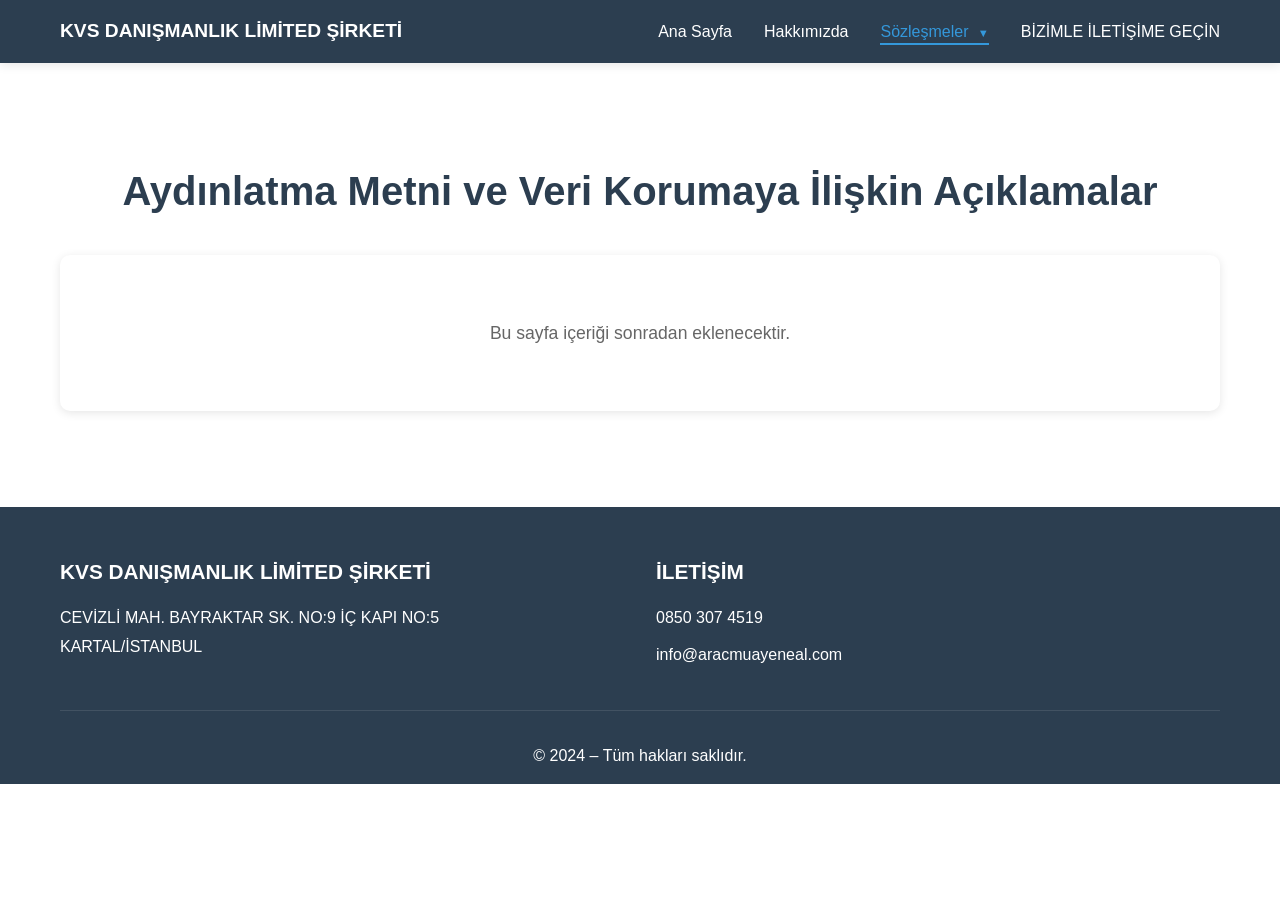
==== aydinlatma-metni.html @ 215f562c "Add files via upload" ====
<!DOCTYPE html>
<html lang="tr">
<head>
    <meta charset="UTF-8">
    <meta name="viewport" content="width=device-width, initial-scale=1.0">
    <title>Aydınlatma Metni - Danışmanlık Hizmetleri</title>
    <link rel="stylesheet" href="../style.css">
</head>
<body>
    <!-- Header -->
    <header class="header">
        <div class="container">
            <div class="header-content">
                <div class="logo">
                    <h1>KVS DANIŞMANLIK LİMİTED ŞİRKETİ</h1>
                </div>
                <nav class="nav">
                    <button class="menu-toggle" aria-label="Menu">
                        <span></span>
                        <span></span>
                        <span></span>
                    </button>
                    <ul class="nav-menu">
                        <li><a href="../index.html">Ana Sayfa</a></li>
                        <li><a href="../hakkimizda.html">Hakkımızda</a></li>
                        <li class="dropdown">
                            <a href="index.html" class="active">Sözleşmeler <span class="arrow">▼</span></a>
                            <ul class="dropdown-menu">
                                <li><a href="hizmet-sartlari.html">Hizmet Şartları</a></li>
                                <li><a href="gizlilik-guven.html">Gizlilik ve Güven Sözleşmesi</a></li>
                                <li><a href="aydinlatma-metni.html" class="active">Aydınlatma Metni ve Veri Korumaya İlişkin Açıklamalar</a></li>
                                <li><a href="kisisel-veriler.html">Kişisel Verilerin Korunması ve İşlenmesi Politikası</a></li>
                            </ul>
                        </li>
                        <li><a href="../iletisim.html">BİZİMLE İLETİŞİME GEÇİN</a></li>
                    </ul>
                </nav>
            </div>
        </div>
    </header>

    <!-- Main Content -->
    <main class="main-content">
        <section class="page-section">
            <div class="container">
                <h1>Aydınlatma Metni ve Veri Korumaya İlişkin Açıklamalar</h1>
                
                <div class="legal-content">
                    <p class="legal-intro">Bu sayfa içeriği sonradan eklenecektir.</p>
                </div>
            </div>
        </section>
    </main>

    <!-- Footer -->
    <footer class="footer">
        <div class="container">
            <div class="footer-content">
                <div class="footer-section">
                    <h3>KVS DANIŞMANLIK LİMİTED ŞİRKETİ</h3>
                    <p>CEVİZLİ MAH. BAYRAKTAR SK. NO:9 İÇ KAPI NO:5<br>KARTAL/İSTANBUL</p>
                </div>
                <div class="footer-section">
                    <h3>İLETİŞİM</h3>
                    <p><a href="tel:08503074519">0850 307 4519</a></p>
                    <p><a href="mailto:info@aracmuayeneal.com">info@aracmuayeneal.com</a></p>
                </div>
            </div>
            <div class="footer-bottom">
                <p>&copy; 2024 – Tüm hakları saklıdır.</p>
            </div>
        </div>
    </footer>

    <script src="../script.js"></script>
</body>
</html>
---- style.css ----
/* Reset & Base Styles */
* {
    margin: 0;
    padding: 0;
    box-sizing: border-box;
}

:root {
    --primary-color: #2c3e50;
    --secondary-color: #3498db;
    --accent-color: #e74c3c;
    --text-color: #333;
    --light-bg: #f8f9fa;
    --white: #ffffff;
    --border-color: #e0e0e0;
    --shadow: 0 2px 10px rgba(0, 0, 0, 0.1);
    --shadow-hover: 0 4px 20px rgba(0, 0, 0, 0.15);
}

body {
    font-family: 'Segoe UI', Tahoma, Geneva, Verdana, sans-serif;
    line-height: 1.6;
    color: var(--text-color);
    background-color: var(--white);
}

.container {
    max-width: 1200px;
    margin: 0 auto;
    padding: 0 20px;
}

/* Header */
.header {
    background-color: var(--primary-color);
    color: var(--white);
    padding: 1rem 0;
    position: sticky;
    top: 0;
    z-index: 1000;
    box-shadow: var(--shadow);
}

.header-content {
    display: flex;
    justify-content: space-between;
    align-items: center;
}

.logo h1 {
    font-size: 1.2rem;
    font-weight: 600;
}

.nav-menu {
    display: flex;
    list-style: none;
    gap: 2rem;
    align-items: center;
}

.nav-menu a {
    color: var(--white);
    text-decoration: none;
    font-weight: 500;
    transition: color 0.3s;
    position: relative;
}

.nav-menu a:hover,
.nav-menu a.active {
    color: var(--secondary-color);
}

.nav-menu a.active::after {
    content: '';
    position: absolute;
    bottom: -5px;
    left: 0;
    width: 100%;
    height: 2px;
    background-color: var(--secondary-color);
}

/* Dropdown Menu */
.dropdown {
    position: relative;
}

.dropdown-menu {
    position: absolute;
    top: 100%;
    left: 0;
    background-color: var(--white);
    min-width: 250px;
    box-shadow: var(--shadow);
    border-radius: 5px;
    padding: 0.5rem 0;
    margin-top: 0.5rem;
    opacity: 0;
    visibility: hidden;
    transform: translateY(-10px);
    transition: all 0.3s;
    list-style: none;
}

.dropdown:hover .dropdown-menu {
    opacity: 1;
    visibility: visible;
    transform: translateY(0);
}

.dropdown-menu a {
    color: var(--text-color);
    display: block;
    padding: 0.75rem 1.5rem;
    text-decoration: none;
    transition: background-color 0.3s;
}

.dropdown-menu a:hover {
    background-color: var(--light-bg);
    color: var(--secondary-color);
}

.arrow {
    font-size: 0.7rem;
    margin-left: 0.3rem;
}

/* Menu Toggle (Mobile) */
.menu-toggle {
    display: none;
    flex-direction: column;
    background: none;
    border: none;
    cursor: pointer;
    padding: 0.5rem;
}

.menu-toggle span {
    width: 25px;
    height: 3px;
    background-color: var(--white);
    margin: 3px 0;
    transition: 0.3s;
}

/* Hero Section */
.hero {
    background: linear-gradient(135deg, var(--primary-color) 0%, var(--secondary-color) 100%);
    color: var(--white);
    padding: 4rem 0;
    text-align: center;
}

.hero-content h2 {
    font-size: 2.5rem;
    margin-bottom: 1rem;
    font-weight: 700;
}

.hero-subtitle {
    font-size: 1.3rem;
    margin-bottom: 2rem;
    font-style: italic;
}

.phone-number {
    font-size: 2rem;
    font-weight: bold;
}

.phone-number a {
    color: var(--white);
    text-decoration: none;
    transition: transform 0.3s;
    display: inline-block;
}

.phone-number a:hover {
    transform: scale(1.1);
}

/* Main Content */
.main-content {
    padding: 3rem 0;
}

/* Info Section */
.info-section {
    background-color: var(--light-bg);
    padding: 3rem 0;
    text-align: center;
}

.info-section h2 {
    font-size: 2rem;
    margin-bottom: 2rem;
    color: var(--primary-color);
}

.notice-box {
    background-color: #fff3cd;
    border-left: 4px solid #ffc107;
    padding: 1.5rem;
    margin: 2rem 0;
    border-radius: 5px;
    text-align: left;
}

.notice-box p {
    margin: 0;
    font-style: italic;
}

.stats-grid {
    display: grid;
    grid-template-columns: repeat(auto-fit, minmax(250px, 1fr));
    gap: 2rem;
    margin-top: 3rem;
}

.stat-card {
    background-color: var(--white);
    padding: 2rem;
    border-radius: 10px;
    box-shadow: var(--shadow);
    text-align: center;
    transition: transform 0.3s, box-shadow 0.3s;
}

.stat-card:hover {
    transform: translateY(-5px);
    box-shadow: var(--shadow-hover);
}

.stat-number {
    font-size: 3rem;
    font-weight: bold;
    color: var(--secondary-color);
    margin-bottom: 0.5rem;
}

.stat-label {
    font-size: 1rem;
    color: var(--text-color);
    font-weight: 500;
}

/* About Section */
.about-section {
    padding: 3rem 0;
}

.about-section h2 {
    font-size: 2rem;
    margin-bottom: 1rem;
    color: var(--primary-color);
    text-align: center;
}

.section-intro {
    text-align: center;
    font-size: 1.1rem;
    margin-bottom: 3rem;
    color: #666;
}

.process-steps {
    display: grid;
    grid-template-columns: repeat(auto-fit, minmax(300px, 1fr));
    gap: 2rem;
    margin-top: 2rem;
}

.step-card {
    background-color: var(--white);
    padding: 2rem;
    border-radius: 10px;
    box-shadow: var(--shadow);
    text-align: center;
    transition: transform 0.3s;
    border-top: 4px solid var(--secondary-color);
}

.step-card:hover {
    transform: translateY(-5px);
}

.step-number {
    font-size: 3rem;
    font-weight: bold;
    color: var(--secondary-color);
    margin-bottom: 1rem;
}

.step-card h3 {
    font-size: 1.3rem;
    margin-bottom: 1rem;
    color: var(--primary-color);
}

.step-card p {
    color: #666;
    line-height: 1.8;
}

/* FAQ Section */
.faq-section {
    background-color: var(--light-bg);
    padding: 3rem 0;
}

.faq-section h2 {
    font-size: 2rem;
    margin-bottom: 1rem;
    color: var(--primary-color);
    text-align: center;
}

.faq-intro {
    text-align: center;
    margin-bottom: 1rem;
    color: #666;
}

.price-notice {
    text-align: center;
    font-size: 1.2rem;
    margin-bottom: 2rem;
    color: var(--accent-color);
}

.faq-grid {
    display: grid;
    grid-template-columns: repeat(auto-fit, minmax(300px, 1fr));
    gap: 2rem;
    margin-top: 2rem;
}

.faq-item {
    background-color: var(--white);
    padding: 2rem;
    border-radius: 10px;
    box-shadow: var(--shadow);
}

.faq-item h3 {
    font-size: 1.3rem;
    margin-bottom: 1rem;
    color: var(--primary-color);
}

.faq-item p {
    color: #666;
    line-height: 1.8;
}

/* Services Section */
.services-section {
    padding: 3rem 0;
}

.services-section h2 {
    font-size: 2rem;
    margin-bottom: 2rem;
    color: var(--primary-color);
    text-align: center;
}

.services-grid {
    display: grid;
    grid-template-columns: repeat(auto-fit, minmax(300px, 1fr));
    gap: 2rem;
}

.service-card {
    background-color: var(--white);
    padding: 2rem;
    border-radius: 10px;
    box-shadow: var(--shadow);
    text-align: center;
    transition: transform 0.3s;
}

.service-card:hover {
    transform: translateY(-5px);
}

.service-icon {
    font-size: 3rem;
    margin-bottom: 1rem;
}

.service-card h3 {
    font-size: 1.5rem;
    margin-bottom: 1rem;
    color: var(--primary-color);
}

.service-card p {
    color: #666;
    margin-bottom: 1rem;
}

.service-description {
    text-align: left;
    line-height: 1.8;
    font-size: 0.95rem;
}

/* Contact CTA Section */
.contact-cta {
    background: linear-gradient(135deg, var(--primary-color) 0%, var(--secondary-color) 100%);
    color: var(--white);
    padding: 3rem 0;
    text-align: center;
}

.contact-cta h2 {
    font-size: 2rem;
    margin-bottom: 1rem;
}

.contact-cta p {
    font-size: 1.1rem;
    margin-bottom: 2rem;
    max-width: 800px;
    margin-left: auto;
    margin-right: auto;
}

.cta-buttons {
    display: flex;
    gap: 1rem;
    justify-content: center;
    flex-wrap: wrap;
}

.btn {
    display: inline-block;
    padding: 1rem 2rem;
    text-decoration: none;
    border-radius: 5px;
    font-weight: 600;
    transition: transform 0.3s, box-shadow 0.3s;
}

.btn-primary {
    background-color: var(--white);
    color: var(--primary-color);
}

.btn-primary:hover {
    transform: translateY(-3px);
    box-shadow: var(--shadow-hover);
}

.btn-secondary {
    background-color: transparent;
    color: var(--white);
    border: 2px solid var(--white);
}

.btn-secondary:hover {
    background-color: var(--white);
    color: var(--primary-color);
}

/* Notice Section */
.notice-section {
    padding: 2rem 0;
    text-align: center;
    background-color: var(--light-bg);
}

.notice-section h2 {
    font-size: 1.8rem;
    margin-bottom: 1rem;
    color: var(--primary-color);
}

.notice-section p {
    color: #666;
    max-width: 800px;
    margin: 0 auto;
}

/* Footer */
.footer {
    background-color: var(--primary-color);
    color: var(--white);
    padding: 3rem 0 1rem;
}

.footer-content {
    display: grid;
    grid-template-columns: repeat(auto-fit, minmax(250px, 1fr));
    gap: 2rem;
    margin-bottom: 2rem;
}

.footer-section h3 {
    margin-bottom: 1rem;
    font-size: 1.3rem;
}

.footer-section p {
    margin-bottom: 0.5rem;
    line-height: 1.8;
}

.footer-section a {
    color: var(--white);
    text-decoration: none;
    transition: color 0.3s;
}

.footer-section a:hover {
    color: var(--secondary-color);
}

.footer-bottom {
    text-align: center;
    padding-top: 2rem;
    border-top: 1px solid rgba(255, 255, 255, 0.1);
}

/* Page Section */
.page-section {
    padding: 3rem 0;
}

.page-section h1 {
    font-size: 2.5rem;
    color: var(--primary-color);
    margin-bottom: 2rem;
    text-align: center;
}

.content-block {
    background-color: var(--white);
    padding: 2rem;
    border-radius: 10px;
    box-shadow: var(--shadow);
    margin-bottom: 2rem;
}

.content-block h2 {
    font-size: 1.8rem;
    color: var(--primary-color);
    margin-bottom: 1rem;
}

.content-block p {
    color: #666;
    line-height: 1.8;
    margin-bottom: 1rem;
}

.values-list {
    list-style: none;
    padding-left: 0;
}

.values-list li {
    padding: 0.75rem 0;
    border-bottom: 1px solid var(--border-color);
    color: #666;
}

.values-list li:last-child {
    border-bottom: none;
}

.values-list strong {
    color: var(--primary-color);
}

/* Contact Page Styles */
.contact-wrapper {
    display: grid;
    grid-template-columns: 1fr 1fr;
    gap: 3rem;
    margin-top: 2rem;
}

.contact-info {
    background-color: var(--light-bg);
    padding: 2rem;
    border-radius: 10px;
}

.contact-info h2 {
    font-size: 1.8rem;
    color: var(--primary-color);
    margin-bottom: 2rem;
}

.contact-item {
    margin-bottom: 2rem;
}

.contact-item h3 {
    font-size: 1.3rem;
    color: var(--primary-color);
    margin-bottom: 0.5rem;
}

.contact-item p {
    color: #666;
    line-height: 1.8;
}

.contact-item a {
    color: var(--secondary-color);
    text-decoration: none;
    font-weight: 600;
}

.contact-item a:hover {
    text-decoration: underline;
}

.contact-note {
    font-size: 0.9rem;
    color: #999;
    font-style: italic;
}

.contact-form-wrapper {
    background-color: var(--white);
    padding: 2rem;
    border-radius: 10px;
    box-shadow: var(--shadow);
}

.contact-form-wrapper h2 {
    font-size: 1.8rem;
    color: var(--primary-color);
    margin-bottom: 2rem;
}

.contact-form {
    display: flex;
    flex-direction: column;
    gap: 1.5rem;
}

.form-group {
    display: flex;
    flex-direction: column;
}

.form-group label {
    font-weight: 600;
    margin-bottom: 0.5rem;
    color: var(--primary-color);
}

.form-group input,
.form-group textarea {
    padding: 0.75rem;
    border: 1px solid var(--border-color);
    border-radius: 5px;
    font-size: 1rem;
    font-family: inherit;
    transition: border-color 0.3s;
}

.form-group input:focus,
.form-group textarea:focus {
    outline: none;
    border-color: var(--secondary-color);
}

.form-group textarea {
    resize: vertical;
    min-height: 120px;
}

/* Legal Pages Styles */
.legal-content {
    background-color: var(--white);
    padding: 2rem;
    border-radius: 10px;
    box-shadow: var(--shadow);
    margin-top: 2rem;
}

.legal-intro {
    text-align: center;
    color: #666;
    font-size: 1.1rem;
    padding: 2rem;
}

.legal-links {
    display: grid;
    grid-template-columns: repeat(auto-fit, minmax(300px, 1fr));
    gap: 2rem;
    margin-top: 2rem;
}

.legal-link {
    display: block;
    background-color: var(--white);
    padding: 2rem;
    border-radius: 10px;
    box-shadow: var(--shadow);
    text-decoration: none;
    color: var(--text-color);
    transition: transform 0.3s, box-shadow 0.3s;
    border-top: 4px solid var(--secondary-color);
}

.legal-link:hover {
    transform: translateY(-5px);
    box-shadow: var(--shadow-hover);
}

.legal-link h3 {
    font-size: 1.5rem;
    color: var(--primary-color);
    margin-bottom: 1rem;
}

.legal-link p {
    color: #666;
    line-height: 1.8;
}

/* Responsive Design */
@media (max-width: 768px) {
    .menu-toggle {
        display: flex;
    }

    .nav-menu {
        position: fixed;
        top: 70px;
        left: -100%;
        flex-direction: column;
        background-color: var(--primary-color);
        width: 100%;
        text-align: center;
        transition: 0.3s;
        box-shadow: var(--shadow);
        padding: 2rem 0;
    }

    .nav-menu.active {
        left: 0;
    }

    .dropdown-menu {
        position: static;
        opacity: 1;
        visibility: visible;
        transform: none;
        box-shadow: none;
        background-color: rgba(255, 255, 255, 0.1);
        margin-top: 0;
    }

    .hero-content h2 {
        font-size: 1.8rem;
    }

    .hero-subtitle {
        font-size: 1.1rem;
    }

    .phone-number {
        font-size: 1.5rem;
    }

    .stats-grid,
    .process-steps,
    .faq-grid,
    .services-grid {
        grid-template-columns: 1fr;
    }

    .cta-buttons {
        flex-direction: column;
        align-items: center;
    }

    .btn {
        width: 100%;
        max-width: 300px;
    }

    .contact-wrapper {
        grid-template-columns: 1fr;
    }

    .legal-links {
        grid-template-columns: 1fr;
    }

    .page-section h1 {
        font-size: 2rem;
    }
}
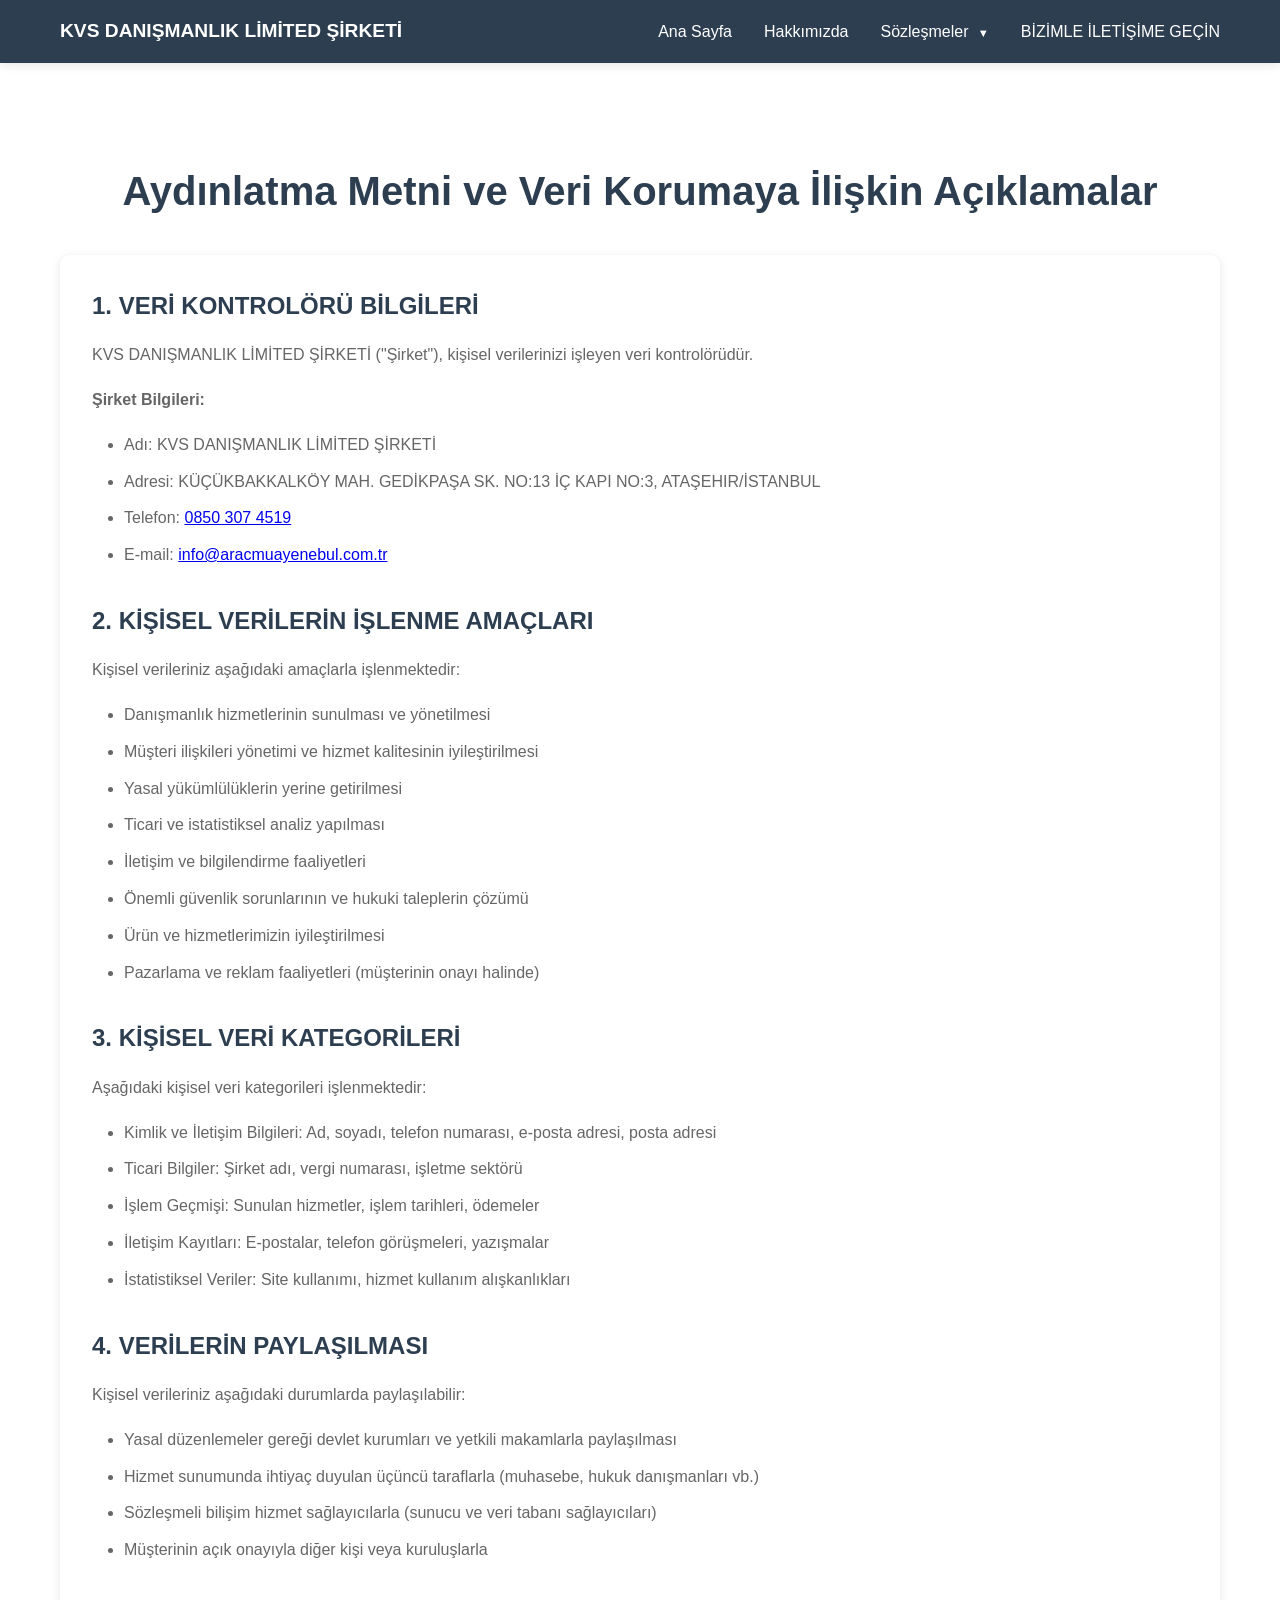
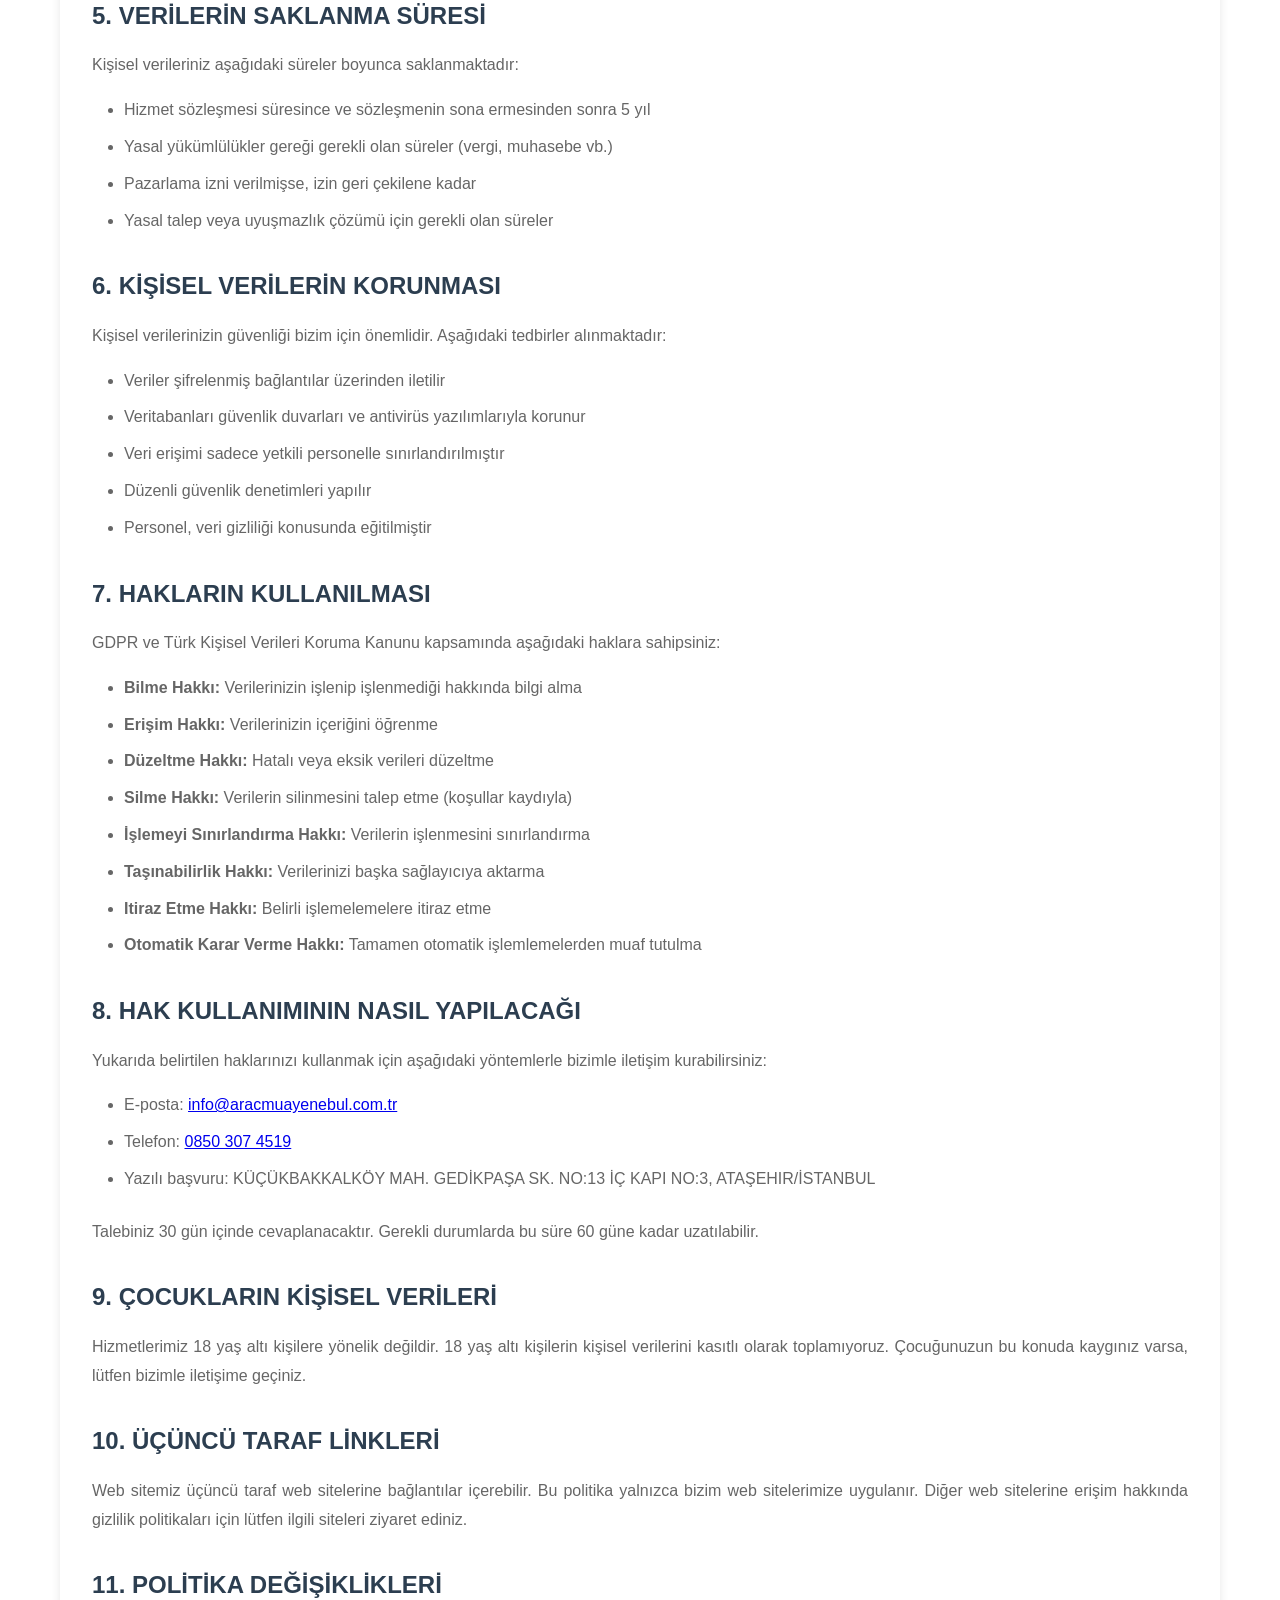
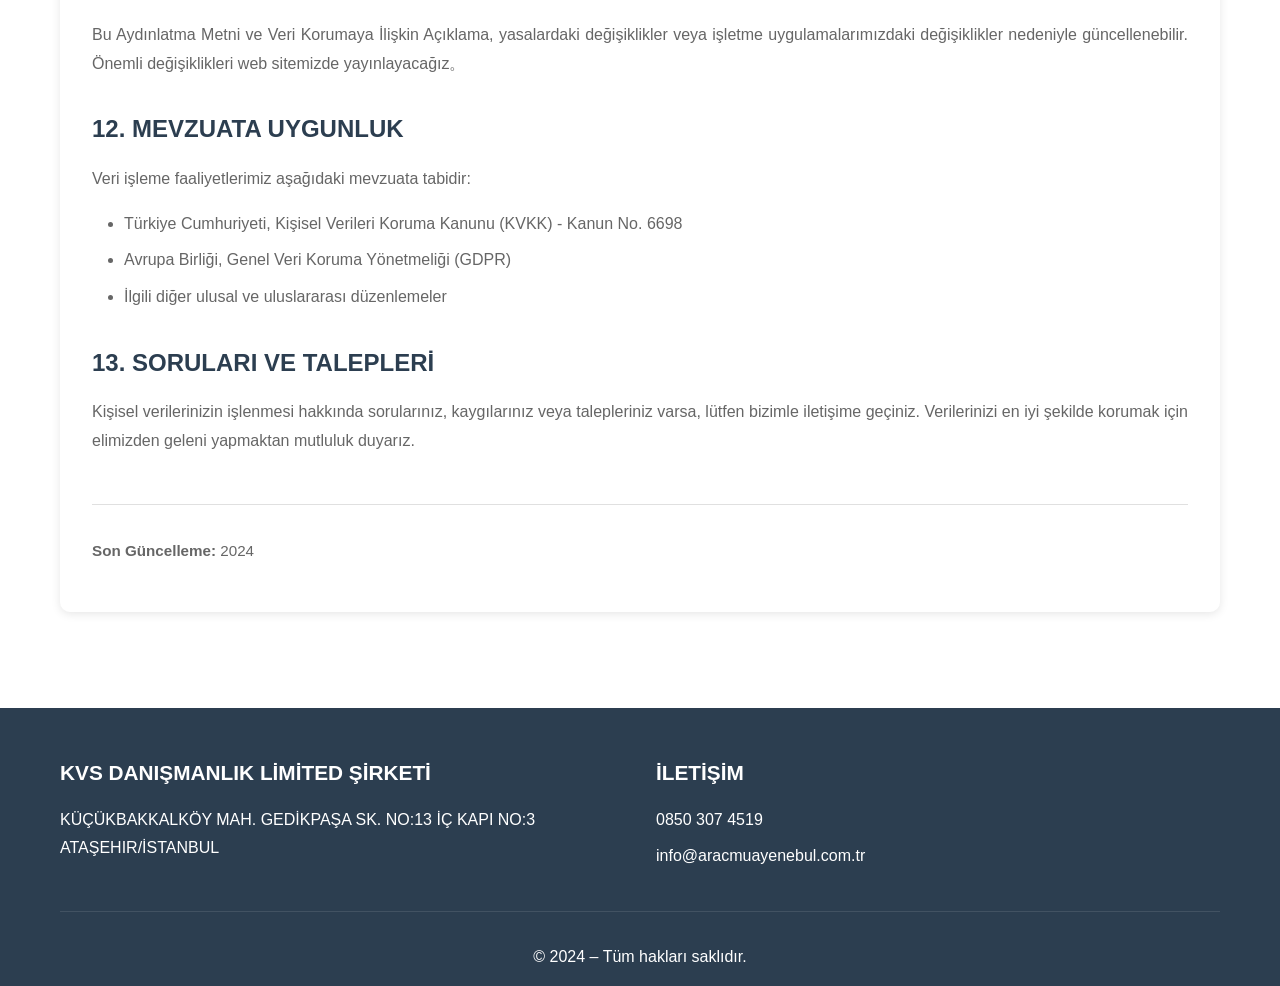
==== commit efc61277: "sss" ====
--- a/aydinlatma-metni.html
+++ b/aydinlatma-metni.html
@@ -4,7 +4,7 @@
     <meta charset="UTF-8">
     <meta name="viewport" content="width=device-width, initial-scale=1.0">
     <title>Aydınlatma Metni - Danışmanlık Hizmetleri</title>
-    <link rel="stylesheet" href="../style.css">
+    <link rel="stylesheet" href="style.css">
 </head>
 <body>
     <!-- Header -->
@@ -21,10 +21,10 @@
                         <span></span>
                     </button>
                     <ul class="nav-menu">
-                        <li><a href="../index.html">Ana Sayfa</a></li>
-                        <li><a href="../hakkimizda.html">Hakkımızda</a></li>
+                        <li><a href="index.html">Ana Sayfa</a></li>
+                        <li><a href="hakkimizda.html">Hakkımızda</a></li>
                         <li class="dropdown">
-                            <a href="index.html" class="active">Sözleşmeler <span class="arrow">▼</span></a>
+                            <a href="aydinlatma-metni.html">Sözleşmeler <span class="arrow">▼</span></a>
                             <ul class="dropdown-menu">
                                 <li><a href="hizmet-sartlari.html">Hizmet Şartları</a></li>
                                 <li><a href="gizlilik-guven.html">Gizlilik ve Güven Sözleşmesi</a></li>
@@ -32,7 +32,7 @@
                                 <li><a href="kisisel-veriler.html">Kişisel Verilerin Korunması ve İşlenmesi Politikası</a></li>
                             </ul>
                         </li>
-                        <li><a href="../iletisim.html">BİZİMLE İLETİŞİME GEÇİN</a></li>
+                        <li><a href="iletisim.html">BİZİMLE İLETİŞİME GEÇİN</a></li>
                     </ul>
                 </nav>
             </div>
@@ -46,7 +46,110 @@
                 <h1>Aydınlatma Metni ve Veri Korumaya İlişkin Açıklamalar</h1>
                 
                 <div class="legal-content">
-                    <p class="legal-intro">Bu sayfa içeriği sonradan eklenecektir.</p>
+                    <h2>1. VERİ KONTROLÖRÜ BİLGİLERİ</h2>
+                    <p>KVS DANIŞMANLIK LİMİTED ŞİRKETİ ("Şirket"), kişisel verilerinizi işleyen veri kontrolörüdür.</p>
+                    <p><strong>Şirket Bilgileri:</strong></p>
+                    <ul>
+                        <li>Adı: KVS DANIŞMANLIK LİMİTED ŞİRKETİ</li>
+                        <li>Adresi: KÜÇÜKBAKKALKÖY MAH. GEDİKPAŞA SK. NO:13 İÇ KAPI NO:3, ATAŞEHIR/İSTANBUL</li>
+                        <li>Telefon: <a href="tel:08503074519">0850 307 4519</a></li>
+                        <li>E-mail: <a href="mailto:info@aracmuayenebul.com.tr">info@aracmuayenebul.com.tr</a></li>
+                    </ul>
+
+                    <h2>2. KİŞİSEL VERİLERİN İŞLENME AMAÇLARI</h2>
+                    <p>Kişisel verileriniz aşağıdaki amaçlarla işlenmektedir:</p>
+                    <ul>
+                        <li>Danışmanlık hizmetlerinin sunulması ve yönetilmesi</li>
+                        <li>Müşteri ilişkileri yönetimi ve hizmet kalitesinin iyileştirilmesi</li>
+                        <li>Yasal yükümlülüklerin yerine getirilmesi</li>
+                        <li>Ticari ve istatistiksel analiz yapılması</li>
+                        <li>İletişim ve bilgilendirme faaliyetleri</li>
+                        <li>Önemli güvenlik sorunlarının ve hukuki taleplerin çözümü</li>
+                        <li>Ürün ve hizmetlerimizin iyileştirilmesi</li>
+                        <li>Pazarlama ve reklam faaliyetleri (müşterinin onayı halinde)</li>
+                    </ul>
+
+                    <h2>3. KİŞİSEL VERİ KATEGORİLERİ</h2>
+                    <p>Aşağıdaki kişisel veri kategorileri işlenmektedir:</p>
+                    <ul>
+                        <li>Kimlik ve İletişim Bilgileri: Ad, soyadı, telefon numarası, e-posta adresi, posta adresi</li>
+                        <li>Ticari Bilgiler: Şirket adı, vergi numarası, işletme sektörü</li>
+                        <li>İşlem Geçmişi: Sunulan hizmetler, işlem tarihleri, ödemeler</li>
+                        <li>İletişim Kayıtları: E-postalar, telefon görüşmeleri, yazışmalar</li>
+                        <li>İstatistiksel Veriler: Site kullanımı, hizmet kullanım alışkanlıkları</li>
+                    </ul>
+
+                    <h2>4. VERİLERİN PAYLAŞILMASI</h2>
+                    <p>Kişisel verileriniz aşağıdaki durumlarda paylaşılabilir:</p>
+                    <ul>
+                        <li>Yasal düzenlemeler gereği devlet kurumları ve yetkili makamlarla paylaşılması</li>
+                        <li>Hizmet sunumunda ihtiyaç duyulan üçüncü taraflarla (muhasebe, hukuk danışmanları vb.)</li>
+                        <li>Sözleşmeli bilişim hizmet sağlayıcılarla (sunucu ve veri tabanı sağlayıcıları)</li>
+                        <li>Müşterinin açık onayıyla diğer kişi veya kuruluşlarla</li>
+                    </ul>
+
+                    <h2>5. VERİLERİN SAKLANMA SÜRESİ</h2>
+                    <p>Kişisel verileriniz aşağıdaki süreler boyunca saklanmaktadır:</p>
+                    <ul>
+                        <li>Hizmet sözleşmesi süresince ve sözleşmenin sona ermesinden sonra 5 yıl</li>
+                        <li>Yasal yükümlülükler gereği gerekli olan süreler (vergi, muhasebe vb.)</li>
+                        <li>Pazarlama izni verilmişse, izin geri çekilene kadar</li>
+                        <li>Yasal talep veya uyuşmazlık çözümü için gerekli olan süreler</li>
+                    </ul>
+
+                    <h2>6. KİŞİSEL VERİLERİN KORUNMASI</h2>
+                    <p>Kişisel verilerinizin güvenliği bizim için önemlidir. Aşağıdaki tedbirler alınmaktadır:</p>
+                    <ul>
+                        <li>Veriler şifrelenmiş bağlantılar üzerinden iletilir</li>
+                        <li>Veritabanları güvenlik duvarları ve antivirüs yazılımlarıyla korunur</li>
+                        <li>Veri erişimi sadece yetkili personelle sınırlandırılmıştır</li>
+                        <li>Düzenli güvenlik denetimleri yapılır</li>
+                        <li>Personel, veri gizliliği konusunda eğitilmiştir</li>
+                    </ul>
+
+                    <h2>7. HAKLARIN KULLANILMASI</h2>
+                    <p>GDPR ve Türk Kişisel Verileri Koruma Kanunu kapsamında aşağıdaki haklara sahipsiniz:</p>
+                    <ul>
+                        <li><strong>Bilme Hakkı:</strong> Verilerinizin işlenip işlenmediği hakkında bilgi alma</li>
+                        <li><strong>Erişim Hakkı:</strong> Verilerinizin içeriğini öğrenme</li>
+                        <li><strong>Düzeltme Hakkı:</strong> Hatalı veya eksik verileri düzeltme</li>
+                        <li><strong>Silme Hakkı:</strong> Verilerin silinmesini talep etme (koşullar kaydıyla)</li>
+                        <li><strong>İşlemeyi Sınırlandırma Hakkı:</strong> Verilerin işlenmesini sınırlandırma</li>
+                        <li><strong>Taşınabilirlik Hakkı:</strong> Verilerinizi başka sağlayıcıya aktarma</li>
+                        <li><strong>Itiraz Etme Hakkı:</strong> Belirli işlemelemelere itiraz etme</li>
+                        <li><strong>Otomatik Karar Verme Hakkı:</strong> Tamamen otomatik işlemlemelerden muaf tutulma</li>
+                    </ul>
+
+                    <h2>8. HAK KULLANIMININ NASIL YAPILACAĞI</h2>
+                    <p>Yukarıda belirtilen haklarınızı kullanmak için aşağıdaki yöntemlerle bizimle iletişim kurabilirsiniz:</p>
+                    <ul>
+                        <li>E-posta: <a href="mailto:info@aracmuayenebul.com.tr">info@aracmuayenebul.com.tr</a></li>
+                        <li>Telefon: <a href="tel:08503074519">0850 307 4519</a></li>
+                        <li>Yazılı başvuru: KÜÇÜKBAKKALKÖY MAH. GEDİKPAŞA SK. NO:13 İÇ KAPI NO:3, ATAŞEHIR/İSTANBUL</li>
+                    </ul>
+                    <p>Talebiniz 30 gün içinde cevaplanacaktır. Gerekli durumlarda bu süre 60 güne kadar uzatılabilir.</p>
+
+                    <h2>9. ÇOCUKLARIN KİŞİSEL VERİLERİ</h2>
+                    <p>Hizmetlerimiz 18 yaş altı kişilere yönelik değildir. 18 yaş altı kişilerin kişisel verilerini kasıtlı olarak toplamıyoruz. Çocuğunuzun bu konuda kaygınız varsa, lütfen bizimle iletişime geçiniz.</p>
+
+                    <h2>10. ÜÇÜNCÜ TARAF LİNKLERİ</h2>
+                    <p>Web sitemiz üçüncü taraf web sitelerine bağlantılar içerebilir. Bu politika yalnızca bizim web sitelerimize uygulanır. Diğer web sitelerine erişim hakkında gizlilik politikaları için lütfen ilgili siteleri ziyaret ediniz.</p>
+
+                    <h2>11. POLİTİKA DEĞİŞİKLİKLERİ</h2>
+                    <p>Bu Aydınlatma Metni ve Veri Korumaya İlişkin Açıklama, yasalardaki değişiklikler veya işletme uygulamalarımızdaki değişiklikler nedeniyle güncellenebilir. Önemli değişiklikleri web sitemizde yayınlayacağız。</p>
+
+                    <h2>12. MEVZUATA UYGUNLUK</h2>
+                    <p>Veri işleme faaliyetlerimiz aşağıdaki mevzuata tabidir:</p>
+                    <ul>
+                        <li>Türkiye Cumhuriyeti, Kişisel Verileri Koruma Kanunu (KVKK) - Kanun No. 6698</li>
+                        <li>Avrupa Birliği, Genel Veri Koruma Yönetmeliği (GDPR)</li>
+                        <li>İlgili diğer ulusal ve uluslararası düzenlemeler</li>
+                    </ul>
+
+                    <h2>13. SORULARI VE TALEPLERİ</h2>
+                    <p>Kişisel verilerinizin işlenmesi hakkında sorularınız, kaygılarınız veya talepleriniz varsa, lütfen bizimle iletişime geçiniz. Verilerinizi en iyi şekilde korumak için elimizden geleni yapmaktan mutluluk duyarız.</p>
+
+                    <p class="legal-footer"><strong>Son Güncelleme:</strong> 2024</p>
                 </div>
             </div>
         </section>
@@ -58,12 +161,12 @@
             <div class="footer-content">
                 <div class="footer-section">
                     <h3>KVS DANIŞMANLIK LİMİTED ŞİRKETİ</h3>
-                    <p>CEVİZLİ MAH. BAYRAKTAR SK. NO:9 İÇ KAPI NO:5<br>KARTAL/İSTANBUL</p>
+                    <p>KÜÇÜKBAKKALKÖY MAH. GEDİKPAŞA SK. NO:13 İÇ KAPI NO:3<br>ATAŞEHIR/İSTANBUL</p>
                 </div>
                 <div class="footer-section">
                     <h3>İLETİŞİM</h3>
                     <p><a href="tel:08503074519">0850 307 4519</a></p>
-                    <p><a href="mailto:info@aracmuayeneal.com">info@aracmuayeneal.com</a></p>
+                    <p><a href="mailto:info@aracmuayenebul.com.tr">info@aracmuayenebul.com.tr</a></p>
                 </div>
             </div>
             <div class="footer-bottom">
@@ -72,6 +175,6 @@
         </div>
     </footer>
 
-    <script src="../script.js"></script>
+    <script src="script.js"></script>
 </body>
 </html>
--- a/style.css
+++ b/style.css
@@ -694,6 +694,45 @@
     color: #666;
     font-size: 1.1rem;
     padding: 2rem;
+}
+
+.legal-content h2 {
+    font-size: 1.5rem;
+    color: var(--primary-color);
+    margin-top: 2rem;
+    margin-bottom: 1rem;
+    font-weight: 600;
+}
+
+.legal-content h2:first-child {
+    margin-top: 0;
+}
+
+.legal-content p {
+    color: #666;
+    line-height: 1.8;
+    margin-bottom: 1rem;
+    text-align: justify;
+}
+
+.legal-content ul {
+    margin-left: 2rem;
+    margin-bottom: 1.5rem;
+}
+
+.legal-content li {
+    color: #666;
+    line-height: 1.8;
+    margin-bottom: 0.5rem;
+}
+
+.legal-footer {
+    text-align: center;
+    margin-top: 3rem;
+    padding-top: 2rem;
+    border-top: 1px solid var(--border-color);
+    color: #999;
+    font-size: 0.95rem;
 }
 
 .legal-links {
